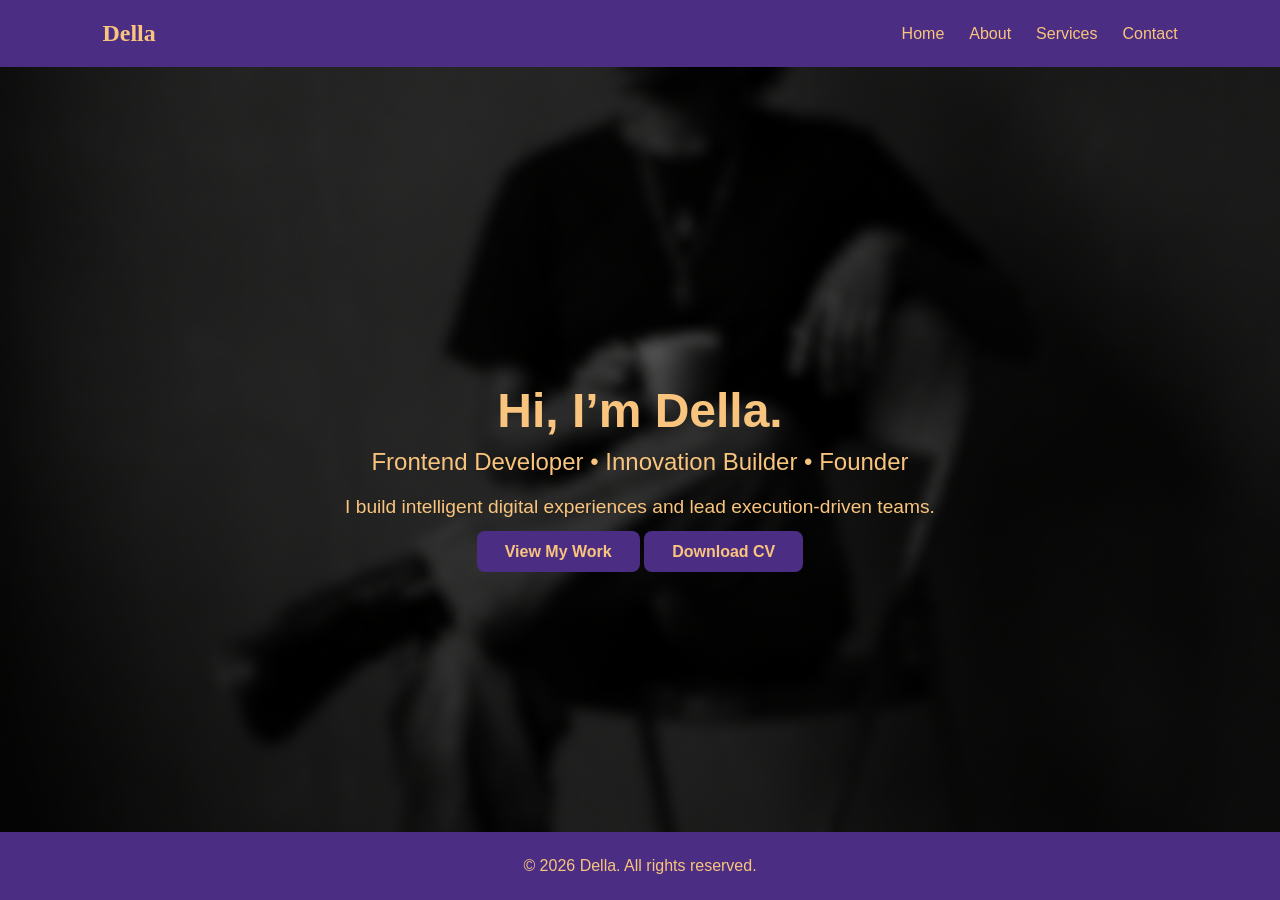
==== index.html @ fe065363 "initial commit" ====
<!DOCTYPE html>
<html lang="en">
<head>
  <meta charset="UTF-8">
  <title>Della | Portfolio</title>
  <meta name="viewport" content="width=device-width, initial-scale=1.0">
  <link rel="stylesheet" href="style.css">
</head>
<body>

<header class="navbar">
  <h1> <div class="logo">Della</div> </h1>
  <nav>
    <ul class="nav-links">
      <li><a href="index.html">Home</a></li>
      <li><a href="about.html">About</a></li>
      <li><a href="services.html">Services</a></li>
      <li><a href="contact.html">Contact</a></li>
    </ul>
  </nav>
  <div class="hamburger">&#9776;</div>
</header>

<section class="hero">
  <div class="hero-content scroll-reveal">
    <h1>Hi, I’m Della.</h1>
    <h2>Frontend Developer • Innovation Builder • Founder</h2>
    <p>I build intelligent digital experiences and lead execution-driven teams.</p>
    <div class="buttons">
      <a href="#projects" class="btn">View My Work</a>
      <a href="cv/Della_CV.pdf" target="_blank" class="btn">Download CV</a>
      </div>
  </div>
</section>

<footer>
  <p>© 2026 Della. All rights reserved.</p>
</footer>

<script src="script.js"></script>
</body>
</html>
---- style.css ----
:root {
  --navy: #1E1E2F;
  --plum: #4B2E83;
  --gold: #F9C47D;
}

* {
  margin: 0;
  padding: 0;
  box-sizing: border-box;
  scroll-behavior: smooth;
  font-family: 'Segoe UI', sans-serif;
}

body {
  margin: 0;
  min-height: 100vh;
  background: 
    linear-gradient(rgba(0,0,0,0.6), rgba(0,0,0,0.6)),
    url("img/me bw blur2.png") no-repeat center center fixed;
  background-size: cover;
  color: var(--navy);
}

.navbar {
  display: flex;
  justify-content: space-between;
  align-items: center;
  padding: 20px 8%;
  background: var(--plum);
  position: sticky;
  top: 0;
  z-index: 1000;
}

.navbar .logo {
  font-weight: bold;
  font-family: gabriola, serif;
  font-size: 1.5rem;
  color: var(--gold);
}


.logo {
  font-weight: bold;
  font-size: 1.2rem;
  color: var(--plum);
}

.nav-links {
  list-style: none;
  display: flex;
  gap: 25px;
}

.nav-links a {
  text-decoration: none;
  color: var(--gold);
  font-weight: 500;
  transition: 0.3s;
}

.nav-links a:hover {
  color: var(--plum);
  border:#4B2E83 1px solid;
  border-radius: 10px;
  background-color: #F9C47D;
  padding: 5px 10px;
}

.hamburger {
  display: none;
  font-size: 24px;
  cursor: pointer;
}

.hero {
  min-height: 90vh;
  display: flex;
  align-items: center;
  justify-content: center;
  text-align: center;
  padding: 0 8%;
  position: relative;
}

.hero-content {
  position: relative;
  z-index: 2;
}

.hero h1 {
    color: var(--gold);
  font-size: 3rem;
  margin-bottom: 10px;
}

.hero h2 {
  font-weight: 400;
  color: var(--gold);
  margin-bottom: 20px;
}

.hero p {
  color: var(--gold);
  font-size: 1.2rem;
  max-width: 600px;
  margin: 0 auto;
}

#about {
  padding: 80px 8%;
  text-align: center;
  color: var(--gold);
}

#about h2{
  padding: 10px ;
  text-align: center;
  color: var(--gold);
}

#about p{
  padding: 10px ;
  text-align: center;
  color: var(--gold);
}

.buttons {
  margin-top: 25px;
}

.btn {
  background: var(--plum);
  color: var(--gold);
  padding: 12px 28px;
  border: none;
  cursor: pointer;
  border-radius: 8px;
  transition: 0.3s;
  text-decoration: none;
  font-weight: 600;
}

.btn:hover {
  background: var(--gold);
  color: var(--plum);
}

.btn:hover {
  background: var(--gold);
  color: var(--navy);
}

.section {
  padding: 100px 8%;
  text-align: center;
}

.card-wrapper {
  display: flex;
  justify-content: center;
  align-items: center;
  min-height: 70vh;
}

.card {
  background: var(--plum);
  color: var(--gold);
  padding: 40px;
  border-radius: 12px;
  width: 100%;
  max-width: 600px;
  min-height: 350px;
  display: flex;
  flex-direction: column;
  justify-content: center;
  align-items: center;
  text-align: center;
  transition: transform 0.3s ease;
}

.card:hover {
  transform: translateY(-8px);
}
.profile-pic {
  width: 190px;
  height: 190px;
  border-radius: 50%;
  margin-bottom: 25px;
  object-fit: cover;
}

.project-grid {
  display: flex;
  flex-direction: column;
  align-items: center;
  gap: 20px;
}

.project-grid-2 {
  display: flex;
  flex-direction: column;
  align-items: center;
  gap: 20px;
}

.project-card {
  background: var(--plum);
  color: var(--gold);
  padding: 30px;
  border-radius: 8px;
  max-width: 500px;
  transition: transform 0.3s ease;
}

.project-card-2 {
  background: var(--plum);
  color: var(--gold);
  padding: 30px;
  border-radius: 8px;
  max-width: 500px;
  transition: transform 0.3s ease;
}

.project-card:hover {
  transform: translateY(-8px);
}

.project-card-2:hover {
  transform: translateY(-8px);
}

.experience-grid {
  display: flex;
  flex-direction: column;
  align-items: center;
  gap: 20px;
}

.experience-card {
  background: var(--plum);
  color: var(--gold);
  padding: 30px;
  border-radius: 8px;
  max-width: 500px;
  transition: transform 0.3s ease;
}

.btn.small {
  padding: 8px 20px;
  font-size: 0.9rem;
  border:#4B2E83 1px solid;
  border-radius: 10px;
  background-color: #F9C47D;
  
}

.button {
  text-decoration: none;
  color: var(--plum);
  padding: 5px 10px;
}

footer {
  padding: 25px 8%;
  margin: auto;
  text-align: center;
  background: var(--plum);
  color: var(--gold);
  position: fixed;
  bottom: 0;
  width: 100%;
}

/* Scroll Animation */
.scroll-reveal {
  opacity: 0;
  transform: translateY(40px);
  transition: all 0.8s ease;
}

.scroll-reveal.active {
  opacity: 1;
  transform: translateY(0);
}

/* Responsive */
@media (min-width: 768px) {
  .project-grid {
    grid-template-columns: repeat(2, 1fr);
  }
}

@media (max-width: 768px) {
  .nav-links {
    display: none;
    flex-direction: column;
    background: white;
    position: absolute;
    right: 8%;
    top: 70px;
    padding: 20px;
  }

  .nav-links.active {
    display: flex;
  }

  .hamburger {
    display: block;
  }
}
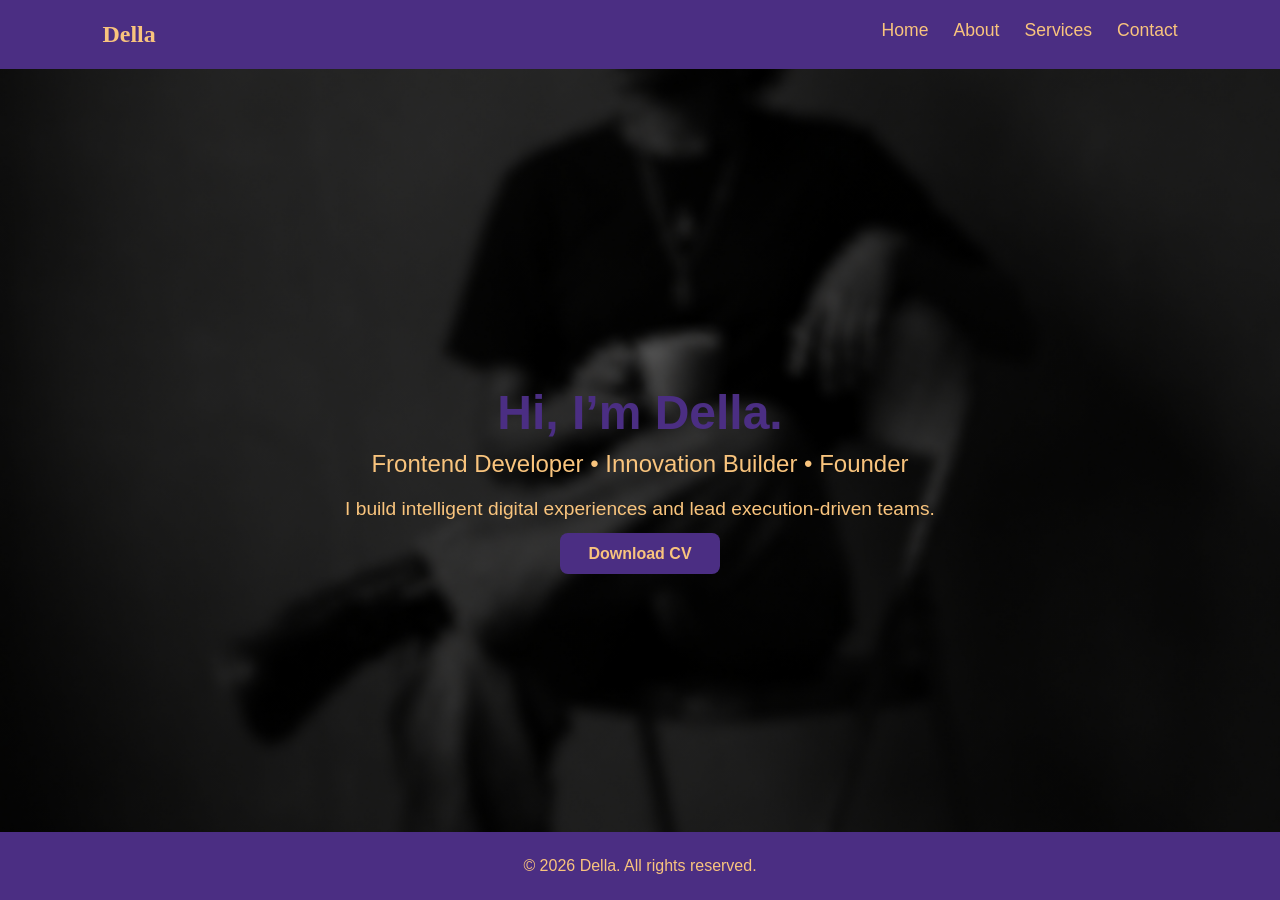
==== commit 78359a04: "initial commit" ====
--- a/index.html
+++ b/index.html
@@ -27,8 +27,7 @@
     <h2>Frontend Developer • Innovation Builder • Founder</h2>
     <p>I build intelligent digital experiences and lead execution-driven teams.</p>
     <div class="buttons">
-      <a href="#projects" class="btn">View My Work</a>
-      <a href="cv/Della_CV.pdf" target="_blank" class="btn">Download CV</a>
+      <a href="cv/Della_CV.pdf" class="btn">Download CV</a>
       </div>
   </div>
 </section>
--- a/style.css
+++ b/style.css
@@ -90,7 +90,7 @@
 }
 
 .hero h1 {
-    color: var(--gold);
+    color: var(--plum);
   font-size: 3rem;
   margin-bottom: 10px;
 }
@@ -124,6 +124,14 @@
   padding: 10px ;
   text-align: center;
   color: var(--gold);
+}
+
+#projectss{
+  display: flex;
+  padding: 20px;
+  justify-content: center;
+  align-items: center;
+  min-height: 70vh;
 }
 
 .buttons {
@@ -147,9 +155,28 @@
   color: var(--plum);
 }
 
-.btn:hover {
+.btnn {
   background: var(--gold);
-  color: var(--navy);
+  color: var(--plum);
+  padding: 12px 28px;
+  border: none;
+  cursor: pointer;
+  border-radius: 8px;
+  transition: 0.3s;
+  text-decoration: none;
+  font-weight: 600;
+}
+
+.btnn:hover {
+  background: var(--navy);
+  color: var(--gold);
+}
+
+li {
+  color: var(--gold);
+  font-size: 1.1rem;
+  margin-bottom: 8px;
+  list-style:none;
 }
 
 .section {
@@ -159,6 +186,7 @@
 
 .card-wrapper {
   display: flex;
+  padding:40px 40px;
   justify-content: center;
   align-items: center;
   min-height: 70vh;
@@ -167,7 +195,7 @@
 .card {
   background: var(--plum);
   color: var(--gold);
-  padding: 40px;
+  padding: 20px;
   border-radius: 12px;
   width: 100%;
   max-width: 600px;
@@ -191,61 +219,17 @@
   object-fit: cover;
 }
 
-.project-grid {
-  display: flex;
-  flex-direction: column;
-  align-items: center;
-  gap: 20px;
-}
-
-.project-grid-2 {
-  display: flex;
-  flex-direction: column;
-  align-items: center;
-  gap: 20px;
-}
-
-.project-card {
-  background: var(--plum);
-  color: var(--gold);
-  padding: 30px;
-  border-radius: 8px;
-  max-width: 500px;
-  transition: transform 0.3s ease;
-}
-
-.project-card-2 {
-  background: var(--plum);
-  color: var(--gold);
-  padding: 30px;
-  border-radius: 8px;
-  max-width: 500px;
-  transition: transform 0.3s ease;
-}
-
-.project-card:hover {
-  transform: translateY(-8px);
-}
-
-.project-card-2:hover {
-  transform: translateY(-8px);
-}
-
-.experience-grid {
-  display: flex;
-  flex-direction: column;
-  align-items: center;
-  gap: 20px;
-}
-
-.experience-card {
-  background: var(--plum);
-  color: var(--gold);
-  padding: 30px;
-  border-radius: 8px;
-  max-width: 500px;
-  transition: transform 0.3s ease;
-}
+.h2{
+  color: var(--gold);
+  padding: 22px;
+}
+
+h3 {
+  color: var(--gold);
+  margin-bottom: 15px;
+  text-align: center;
+}
+
 
 .btn.small {
   padding: 8px 20px;
@@ -258,8 +242,8 @@
 
 .button {
   text-decoration: none;
-  color: var(--plum);
-  padding: 5px 10px;
+  background-color: var(--plum);
+  color: var(--gold);
 }
 
 footer {
@@ -293,10 +277,11 @@
 }
 
 @media (max-width: 768px) {
+  
   .nav-links {
     display: none;
-    flex-direction: column;
-    background: white;
+    flex-direction:column;
+    background: var(--plum);
     position: absolute;
     right: 8%;
     top: 70px;
@@ -309,5 +294,6 @@
 
   .hamburger {
     display: block;
+    color: var(--gold);
   }
 }
